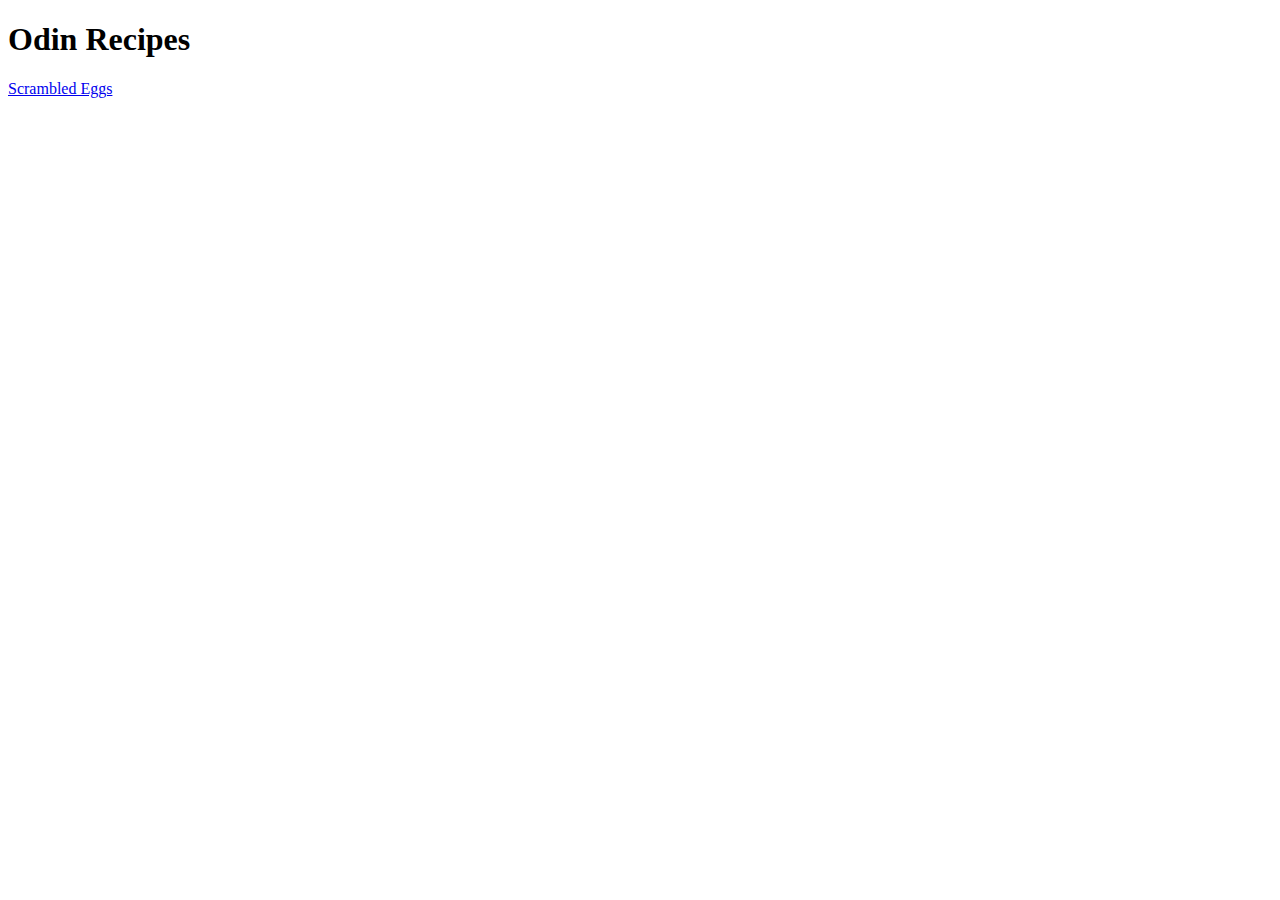
==== index.html @ badb7c49 "Create a recipe page" ====
<!DOCTYPE html>
<html lang="en">
    <head>
        <meta charset="utf-8">
        <title>Odin Recipes</title>
    </head>
        <body>
            <h1>Odin Recipes</h1>
            <a href="recipes/scrambled-eggs.html">Scrambled Eggs</a>
        </body>
</html>
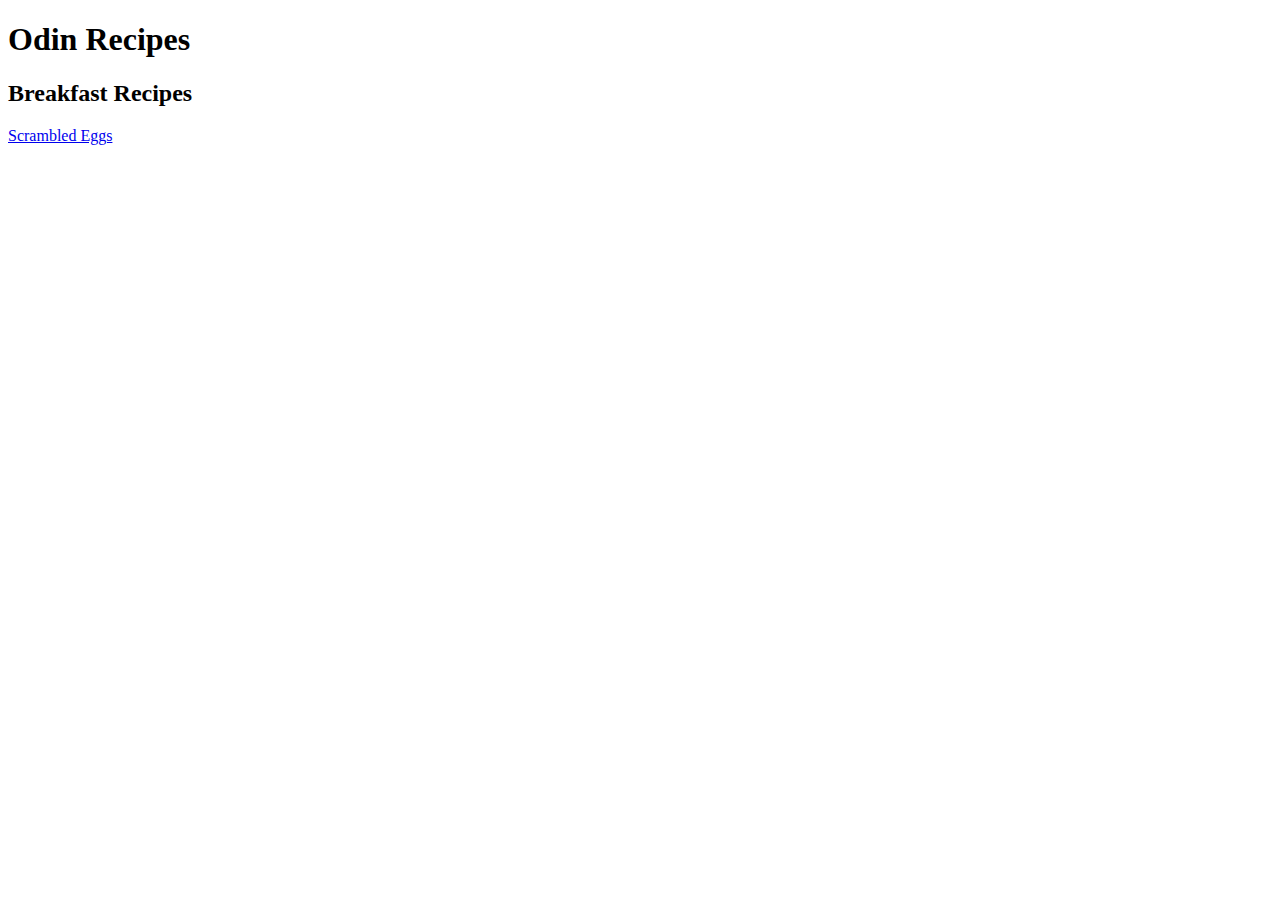
==== commit 9ccd55ad: "Add content to scrambled-eggs page" ====
--- a/index.html
+++ b/index.html
@@ -6,6 +6,7 @@
     </head>
         <body>
             <h1>Odin Recipes</h1>
+            <h2>Breakfast Recipes</h2>
             <a href="recipes/scrambled-eggs.html">Scrambled Eggs</a>
         </body>
 </html>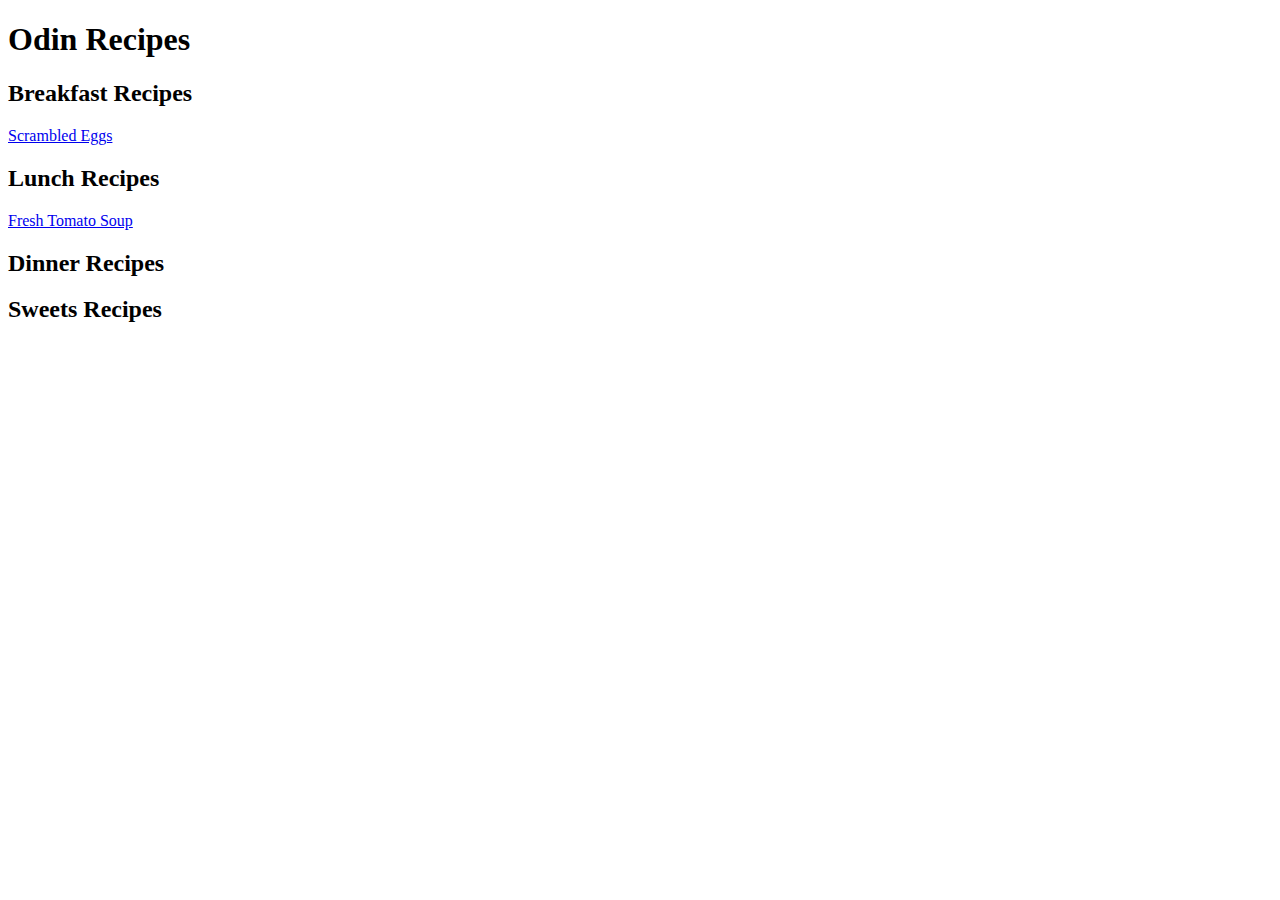
==== commit a5d9adff: "Add fresh-tomato-soup page and create 3 sections" ====
--- a/index.html
+++ b/index.html
@@ -8,5 +8,9 @@
             <h1>Odin Recipes</h1>
             <h2>Breakfast Recipes</h2>
             <a href="recipes/scrambled-eggs.html">Scrambled Eggs</a>
+            <h2>Lunch Recipes</h2>
+            <a href="recipes/fresh-tomato-soup.html">Fresh Tomato Soup</a>
+            <h2>Dinner Recipes</h2>
+            <h2>Sweets Recipes</h2>
         </body>
 </html>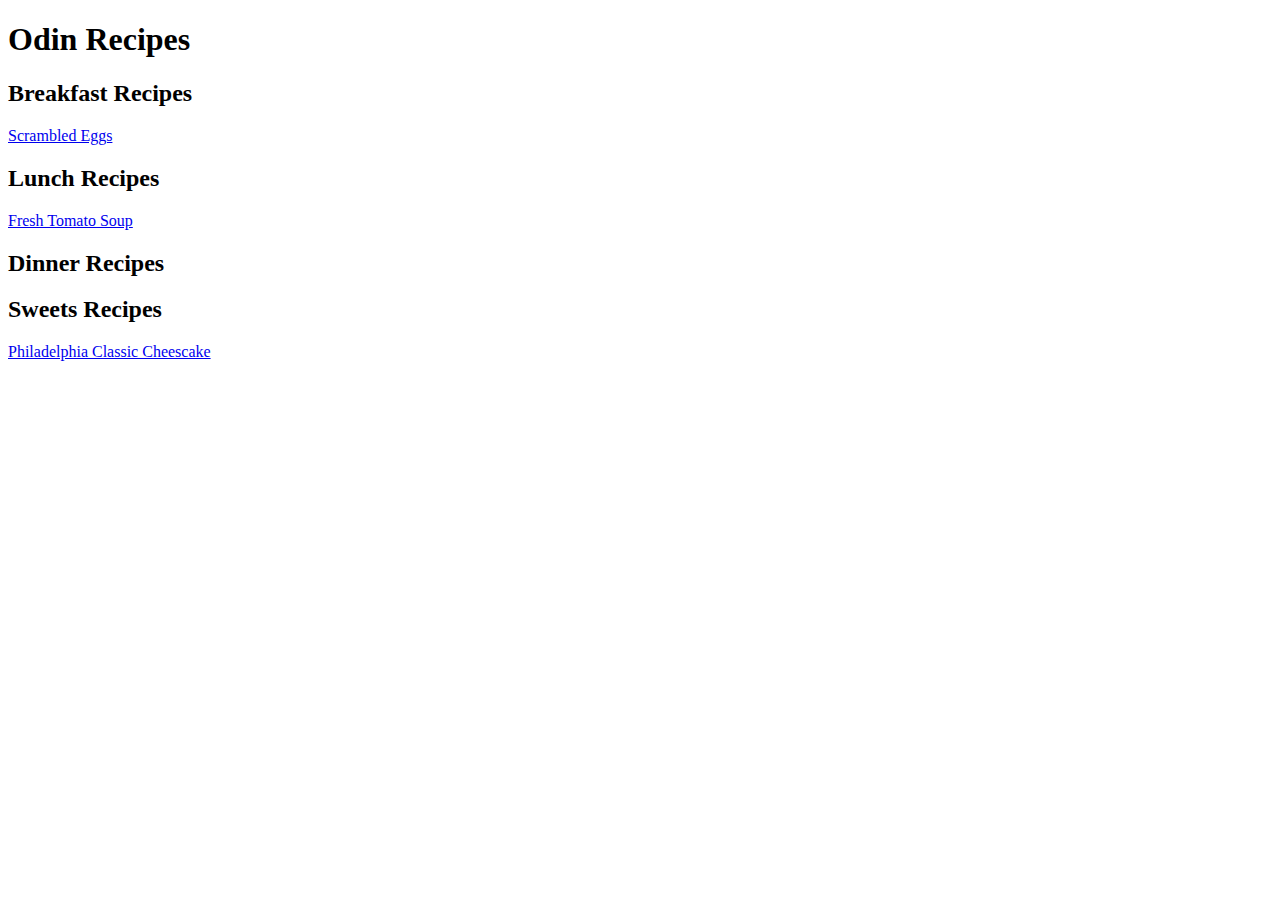
==== commit c53fc7d0: "Add philadelphia-classic-cheescake page" ====
--- a/index.html
+++ b/index.html
@@ -12,5 +12,6 @@
             <a href="recipes/fresh-tomato-soup.html">Fresh Tomato Soup</a>
             <h2>Dinner Recipes</h2>
             <h2>Sweets Recipes</h2>
+            <a href="recipes/philadelphia-classic-cheescake.html">Philadelphia Classic Cheescake</a>
         </body>
 </html>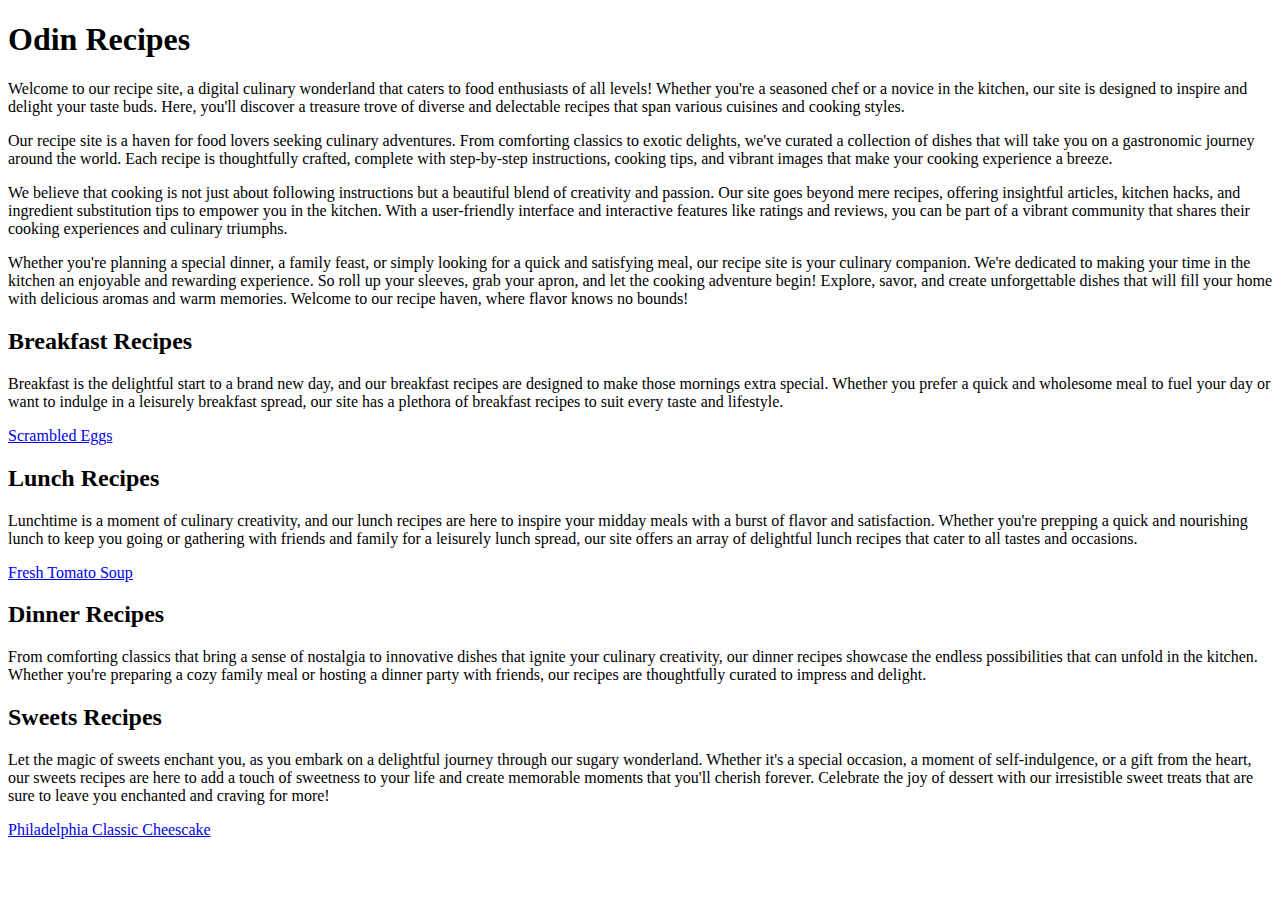
==== commit 51fd0e19: "Add description to sections in index page" ====
--- a/index.html
+++ b/index.html
@@ -6,12 +6,23 @@
     </head>
         <body>
             <h1>Odin Recipes</h1>
+            <p>Welcome to our recipe site, a digital culinary wonderland that caters to food enthusiasts of all levels! Whether you're a seasoned chef or a novice in the kitchen, our site is designed to inspire and delight your taste buds. Here, you'll discover a treasure trove of diverse and delectable recipes that span various cuisines and cooking styles.</p>
+
+            <p>Our recipe site is a haven for food lovers seeking culinary adventures. From comforting classics to exotic delights, we've curated a collection of dishes that will take you on a gastronomic journey around the world. Each recipe is thoughtfully crafted, complete with step-by-step instructions, cooking tips, and vibrant images that make your cooking experience a breeze.</p>
+                
+            <p>We believe that cooking is not just about following instructions but a beautiful blend of creativity and passion. Our site goes beyond mere recipes, offering insightful articles, kitchen hacks, and ingredient substitution tips to empower you in the kitchen. With a user-friendly interface and interactive features like ratings and reviews, you can be part of a vibrant community that shares their cooking experiences and culinary triumphs.</p>
+                
+            <p>Whether you're planning a special dinner, a family feast, or simply looking for a quick and satisfying meal, our recipe site is your culinary companion. We're dedicated to making your time in the kitchen an enjoyable and rewarding experience. So roll up your sleeves, grab your apron, and let the cooking adventure begin! Explore, savor, and create unforgettable dishes that will fill your home with delicious aromas and warm memories. Welcome to our recipe haven, where flavor knows no bounds!</p>
             <h2>Breakfast Recipes</h2>
+            <p>Breakfast is the delightful start to a brand new day, and our breakfast recipes are designed to make those mornings extra special. Whether you prefer a quick and wholesome meal to fuel your day or want to indulge in a leisurely breakfast spread, our site has a plethora of breakfast recipes to suit every taste and lifestyle.</p>
             <a href="recipes/scrambled-eggs.html">Scrambled Eggs</a>
             <h2>Lunch Recipes</h2>
+            <p>Lunchtime is a moment of culinary creativity, and our lunch recipes are here to inspire your midday meals with a burst of flavor and satisfaction. Whether you're prepping a quick and nourishing lunch to keep you going or gathering with friends and family for a leisurely lunch spread, our site offers an array of delightful lunch recipes that cater to all tastes and occasions.</p>
             <a href="recipes/fresh-tomato-soup.html">Fresh Tomato Soup</a>
             <h2>Dinner Recipes</h2>
+            <p>From comforting classics that bring a sense of nostalgia to innovative dishes that ignite your culinary creativity, our dinner recipes showcase the endless possibilities that can unfold in the kitchen. Whether you're preparing a cozy family meal or hosting a dinner party with friends, our recipes are thoughtfully curated to impress and delight.</p>
             <h2>Sweets Recipes</h2>
+            <p>Let the magic of sweets enchant you, as you embark on a delightful journey through our sugary wonderland. Whether it's a special occasion, a moment of self-indulgence, or a gift from the heart, our sweets recipes are here to add a touch of sweetness to your life and create memorable moments that you'll cherish forever. Celebrate the joy of dessert with our irresistible sweet treats that are sure to leave you enchanted and craving for more!</p>
             <a href="recipes/philadelphia-classic-cheescake.html">Philadelphia Classic Cheescake</a>
         </body>
 </html>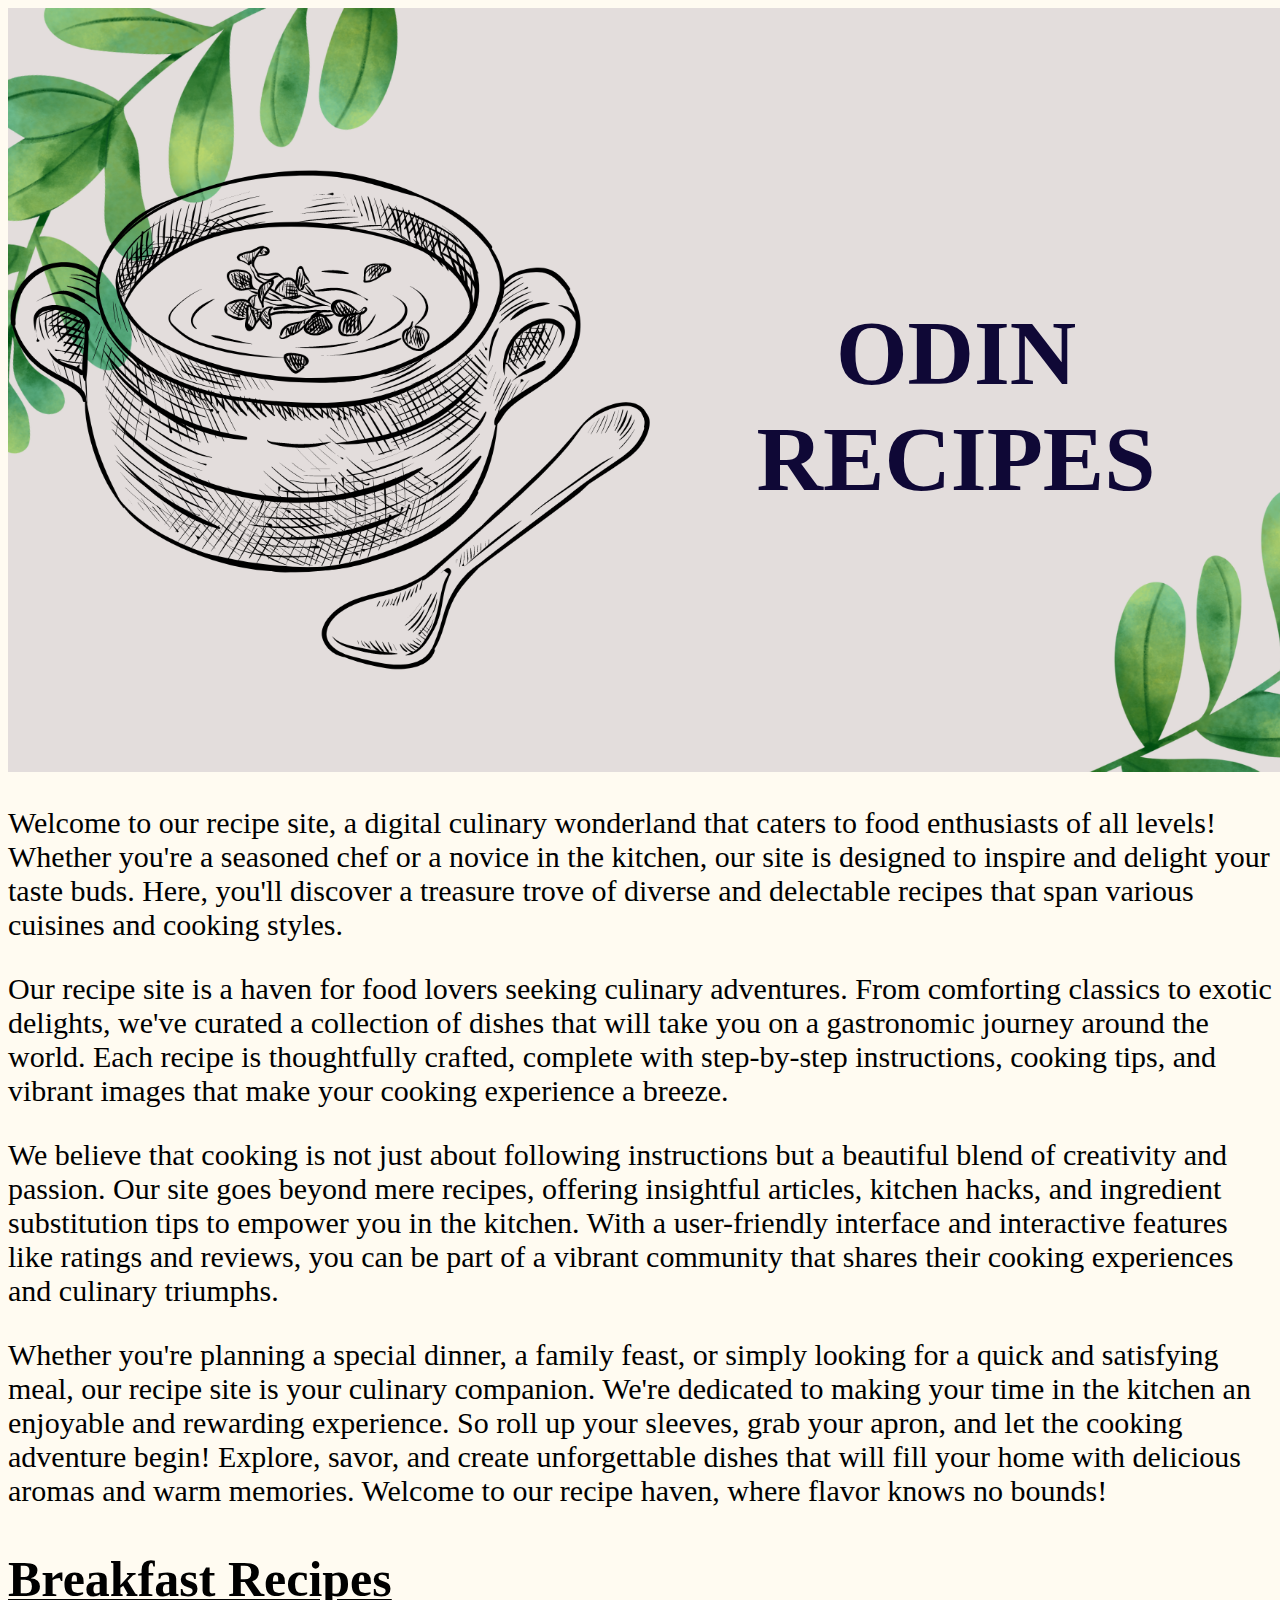
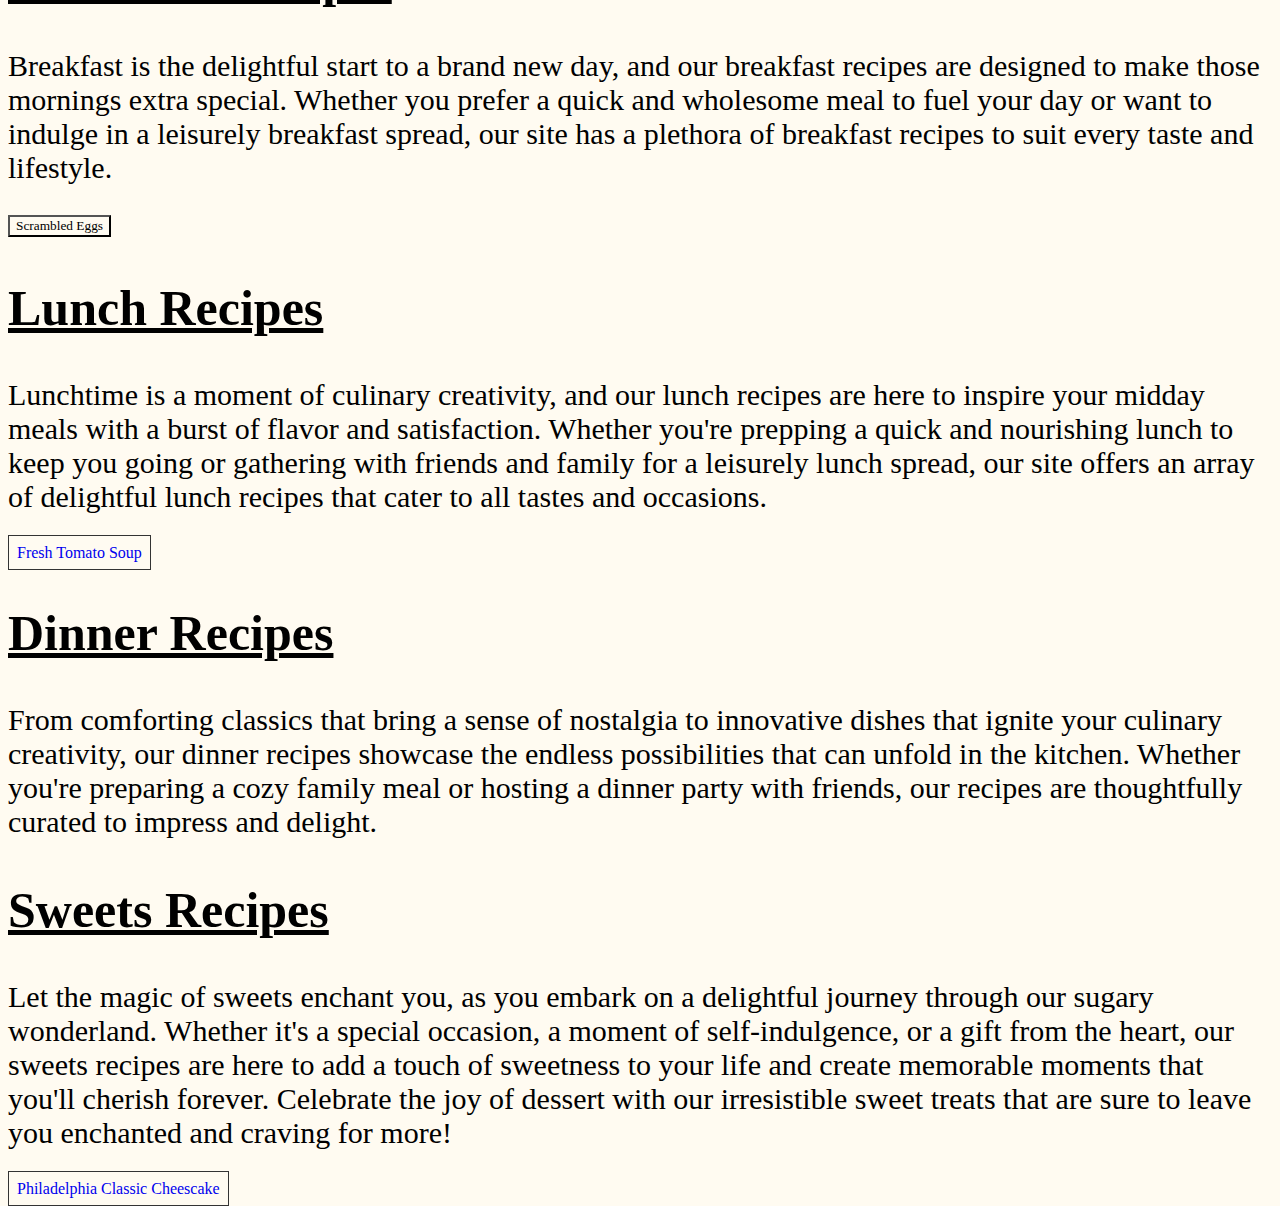
==== commit dc4855ae: "Add some styles (home, fresh-tomato-soup page)" ====
--- a/index.html
+++ b/index.html
@@ -3,26 +3,31 @@
     <head>
         <meta charset="utf-8">
         <title>Odin Recipes</title>
+        <link rel="stylesheet" href="styles.css"/>
     </head>
-        <body>
-            <h1>Odin Recipes</h1>
-            <p>Welcome to our recipe site, a digital culinary wonderland that caters to food enthusiasts of all levels! Whether you're a seasoned chef or a novice in the kitchen, our site is designed to inspire and delight your taste buds. Here, you'll discover a treasure trove of diverse and delectable recipes that span various cuisines and cooking styles.</p>
-
-            <p>Our recipe site is a haven for food lovers seeking culinary adventures. From comforting classics to exotic delights, we've curated a collection of dishes that will take you on a gastronomic journey around the world. Each recipe is thoughtfully crafted, complete with step-by-step instructions, cooking tips, and vibrant images that make your cooking experience a breeze.</p>
-                
-            <p>We believe that cooking is not just about following instructions but a beautiful blend of creativity and passion. Our site goes beyond mere recipes, offering insightful articles, kitchen hacks, and ingredient substitution tips to empower you in the kitchen. With a user-friendly interface and interactive features like ratings and reviews, you can be part of a vibrant community that shares their cooking experiences and culinary triumphs.</p>
-                
-            <p>Whether you're planning a special dinner, a family feast, or simply looking for a quick and satisfying meal, our recipe site is your culinary companion. We're dedicated to making your time in the kitchen an enjoyable and rewarding experience. So roll up your sleeves, grab your apron, and let the cooking adventure begin! Explore, savor, and create unforgettable dishes that will fill your home with delicious aromas and warm memories. Welcome to our recipe haven, where flavor knows no bounds!</p>
-            <h2>Breakfast Recipes</h2>
-            <p>Breakfast is the delightful start to a brand new day, and our breakfast recipes are designed to make those mornings extra special. Whether you prefer a quick and wholesome meal to fuel your day or want to indulge in a leisurely breakfast spread, our site has a plethora of breakfast recipes to suit every taste and lifestyle.</p>
-            <a href="recipes/scrambled-eggs.html">Scrambled Eggs</a>
-            <h2>Lunch Recipes</h2>
-            <p>Lunchtime is a moment of culinary creativity, and our lunch recipes are here to inspire your midday meals with a burst of flavor and satisfaction. Whether you're prepping a quick and nourishing lunch to keep you going or gathering with friends and family for a leisurely lunch spread, our site offers an array of delightful lunch recipes that cater to all tastes and occasions.</p>
-            <a href="recipes/fresh-tomato-soup.html">Fresh Tomato Soup</a>
-            <h2>Dinner Recipes</h2>
-            <p>From comforting classics that bring a sense of nostalgia to innovative dishes that ignite your culinary creativity, our dinner recipes showcase the endless possibilities that can unfold in the kitchen. Whether you're preparing a cozy family meal or hosting a dinner party with friends, our recipes are thoughtfully curated to impress and delight.</p>
-            <h2>Sweets Recipes</h2>
-            <p>Let the magic of sweets enchant you, as you embark on a delightful journey through our sugary wonderland. Whether it's a special occasion, a moment of self-indulgence, or a gift from the heart, our sweets recipes are here to add a touch of sweetness to your life and create memorable moments that you'll cherish forever. Celebrate the joy of dessert with our irresistible sweet treats that are sure to leave you enchanted and craving for more!</p>
-            <a href="recipes/philadelphia-classic-cheescake.html">Philadelphia Classic Cheescake</a>
-        </body>
+    <body>
+        <div class="container"> 
+            <img src="img/coperta-titlu2.png" class="image" title="Coperta titlu">
+            <h1 class="title" id="home-page">ODIN RECIPES
+            </h1>
+        </div>
+        <p class="description">Welcome to our recipe site, a digital culinary wonderland that caters to food enthusiasts of all levels! Whether you're a seasoned chef or a novice in the kitchen, our site is designed to inspire and delight your taste buds. Here, you'll discover a treasure trove of diverse and delectable recipes that span various cuisines and cooking styles.</p>
+        <p class="description">Our recipe site is a haven for food lovers seeking culinary adventures. From comforting classics to exotic delights, we've curated a collection of dishes that will take you on a gastronomic journey around the world. Each recipe is thoughtfully crafted, complete with step-by-step instructions, cooking tips, and vibrant images that make your cooking experience a breeze.</p>       
+        <p class="description">We believe that cooking is not just about following instructions but a beautiful blend of creativity and passion. Our site goes beyond mere recipes, offering insightful articles, kitchen hacks, and ingredient substitution tips to empower you in the kitchen. With a user-friendly interface and interactive features like ratings and reviews, you can be part of a vibrant community that shares their cooking experiences and culinary triumphs.</p>
+            
+        <p class="description">Whether you're planning a special dinner, a family feast, or simply looking for a quick and satisfying meal, our recipe site is your culinary companion. We're dedicated to making your time in the kitchen an enjoyable and rewarding experience. So roll up your sleeves, grab your apron, and let the cooking adventure begin! Explore, savor, and create unforgettable dishes that will fill your home with delicious aromas and warm memories. Welcome to our recipe haven, where flavor knows no bounds!</p>
+        <h2 class="subtitle">Breakfast Recipes</h2>
+        <p class="description">Breakfast is the delightful start to a brand new day, and our breakfast recipes are designed to make those mornings extra special. Whether you prefer a quick and wholesome meal to fuel your day or want to indulge in a leisurely breakfast spread, our site has a plethora of breakfast recipes to suit every taste and lifestyle.</p>
+        <a href="recipes/scrambled-eggs.html">
+            <button class="button">Scrambled Eggs</button>
+        </a>
+        <h2 class="subtitle">Lunch Recipes</h2>
+        <p class="description">Lunchtime is a moment of culinary creativity, and our lunch recipes are here to inspire your midday meals with a burst of flavor and satisfaction. Whether you're prepping a quick and nourishing lunch to keep you going or gathering with friends and family for a leisurely lunch spread, our site offers an array of delightful lunch recipes that cater to all tastes and occasions.</p>
+        <a class="link-btn" href="recipes/fresh-tomato-soup.html">Fresh Tomato Soup</a>
+        <h2 class="subtitle">Dinner Recipes</h2>
+        <p class="description">From comforting classics that bring a sense of nostalgia to innovative dishes that ignite your culinary creativity, our dinner recipes showcase the endless possibilities that can unfold in the kitchen. Whether you're preparing a cozy family meal or hosting a dinner party with friends, our recipes are thoughtfully curated to impress and delight.</p>
+        <h2 class="subtitle">Sweets Recipes</h2>
+        <p class="description">Let the magic of sweets enchant you, as you embark on a delightful journey through our sugary wonderland. Whether it's a special occasion, a moment of self-indulgence, or a gift from the heart, our sweets recipes are here to add a touch of sweetness to your life and create memorable moments that you'll cherish forever. Celebrate the joy of dessert with our irresistible sweet treats that are sure to leave you enchanted and craving for more!</p>
+        <a class="link-btn" href="recipes/philadelphia-classic-cheescake.html">Philadelphia Classic Cheescake</a>
+    </body>
 </html>--- a/styles.css
+++ b/styles.css
@@ -0,0 +1,56 @@
+* {
+    background-color: rgb(255, 251, 241);
+    font-family:Georgia, 'Times New Roman', Times, serif;
+    /* text-indent: 50px; */
+    /* margin: 50px; */
+    padding: auto;
+}
+
+.container {
+    position: relative;
+  }
+
+.title#home-page {
+    position: absolute;
+    top: 30%;
+    left: 50%;
+    color: rgb(15, 8, 54);
+    font-weight: bold;
+    text-align: center;
+    font-family: "Cinzel", serif;
+    font-size: 92px;
+    background-color: transparent;
+
+}
+
+.description {
+    font-family:'Fauna One', serif;
+    font-size:30px;
+    
+}
+
+.subtitle {
+    font-family: "Cinzel", serif;
+    font-weight: bold;
+    font-size: 50px;
+    text-decoration: underline;
+    /* display: inline-block;  */
+    /* background-color: rgb(77, 66, 12);
+    color: rgba(255, 255, 255, 0.955) */
+}
+
+.image {
+    height: 764px;
+    width: 1400px;
+    /* opacity: 80%; */
+
+}
+.link-btn {
+    text-decoration:none;
+    padding: 0.5rem;
+    border: 1px solid #333333;
+}
+.title#recipe {
+    text-align: center;
+    font-size: 90px;
+}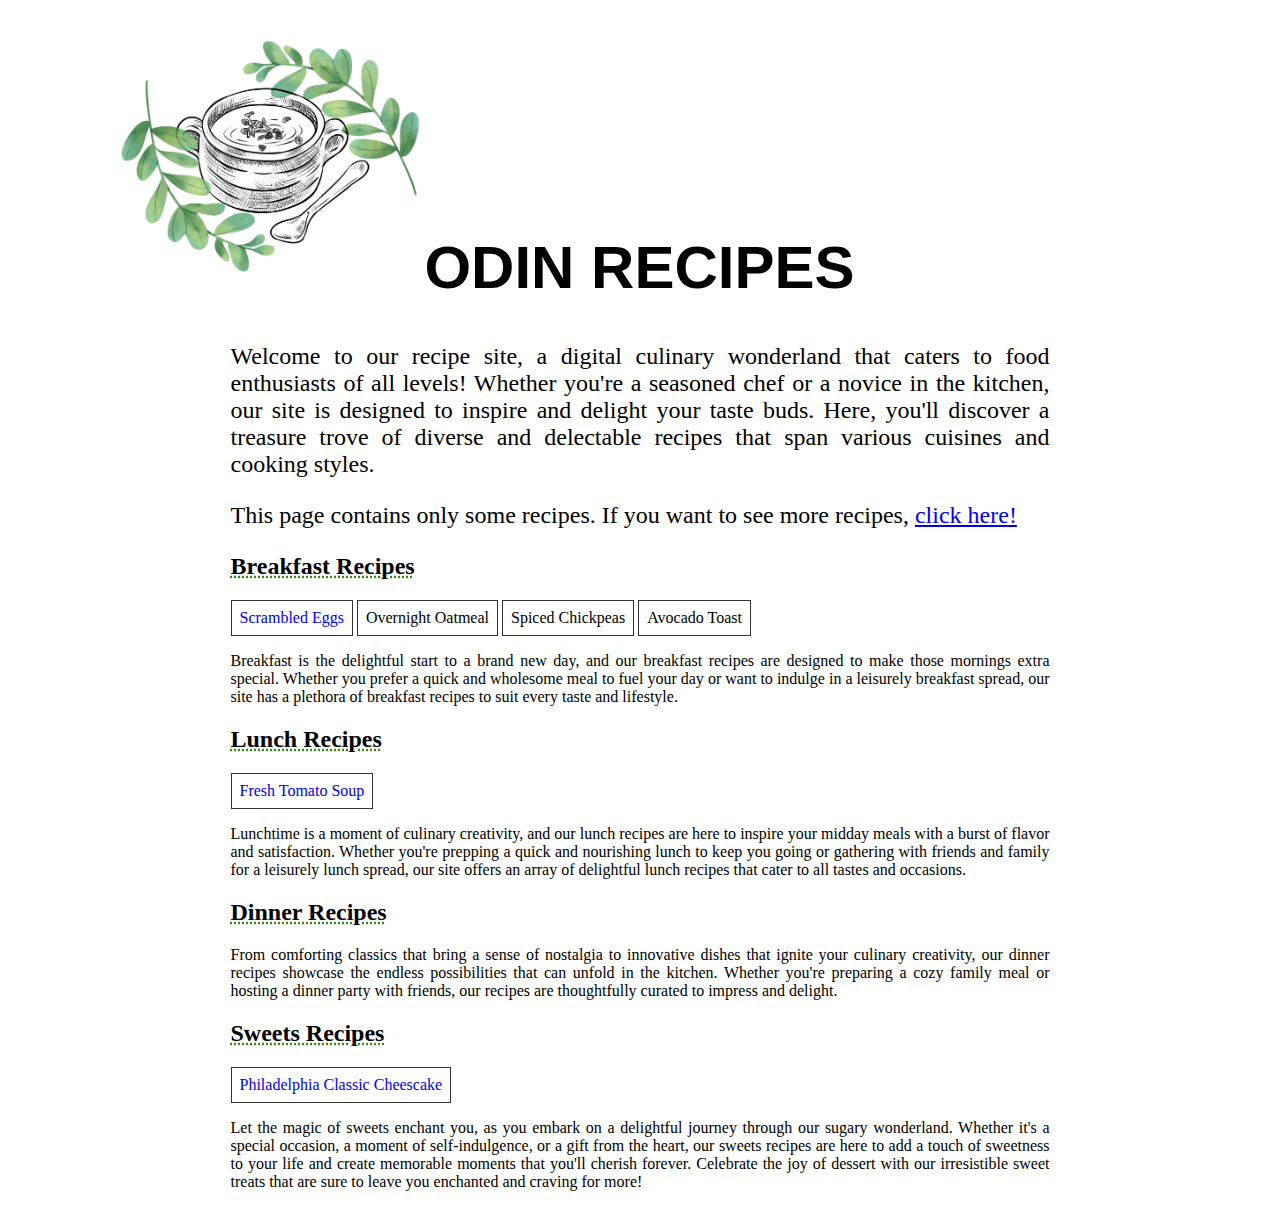
==== commit 875c5050: "Box model, block and inline changes" ====
--- a/index.html
+++ b/index.html
@@ -6,28 +6,50 @@
         <link rel="stylesheet" href="styles.css"/>
     </head>
     <body>
-        <div class="container"> 
-            <img src="img/coperta-titlu2.png" class="image" title="Coperta titlu">
-            <h1 class="title" id="home-page">ODIN RECIPES
-            </h1>
+        <div class="site-container">
+            <div class="page-container">
+                <div class="site-header"> 
+                    <!-- <div class="page-logo"> -->
+                        <img src="img/site-logo.png" class="page-logo" title="Coperta titlu">
+                    <!-- </div> -->
+                    <h1 class="title">ODIN RECIPES</h1>
+                </div>
+                <div class="about-me">
+                    <p class="content">Welcome to our recipe site, a digital culinary wonderland that caters to food enthusiasts of all levels! Whether you're a seasoned chef or a novice in the kitchen, our site is designed to inspire and delight your taste buds. Here, you'll discover a treasure trove of diverse and delectable recipes that span various cuisines and cooking styles.</p>
+                    <!-- <p class="content">Our recipe site is a haven for food lovers seeking culinary adventures. From comforting classics to exotic delights, we've curated a collection of dishes that will take you on a gastronomic journey around the world. Each recipe is thoughtfully crafted, complete with step-by-step instructions, cooking tips, and vibrant images that make your cooking experience a breeze.</p>       
+                    <p class="content">We believe that cooking is not just about following instructions but a beautiful blend of creativity and passion. Our site goes beyond mere recipes, offering insightful articles, kitchen hacks, and ingredient substitution tips to empower you in the kitchen. With a user-friendly interface and interactive features like ratings and reviews, you can be part of a vibrant community that shares their cooking experiences and culinary triumphs.</p>      
+                    <p class="content">Whether you're planning a special dinner, a family feast, or simply looking for a quick and satisfying meal, our recipe site is your culinary companion. We're dedicated to making your time in the kitchen an enjoyable and rewarding experience. So roll up your sleeves, grab your apron, and let the cooking adventure begin! Explore, savor, and create unforgettable dishes that will fill your home with delicious aromas and warm memories. Welcome to our recipe haven, where flavor knows no bounds!</p> -->
+                    <p> This page contains only some recipes. If you want to see more recipes, <a href="https://www.hsph.harvard.edu/nutritionsource/recipes-complete-list/">click here!</a></p>
+                </div>
+                <div class="sections-container">
+                    <div class="section">
+                        <h2 class="subtitle">Breakfast Recipes</h2>
+                        <div class="popular-recipes">
+                            <a  class="link-btn" href="recipes/scrambled-eggs.html">Scrambled Eggs</a>
+                            <div class="link-btn">Overnight Oatmeal</div>
+                            <div class="link-btn">Spiced Chickpeas</div>
+                            <div class="link-btn">Avocado Toast</div>
+                        </div>
+                        <p class="content">Breakfast is the delightful start to a brand new day, and our breakfast recipes are designed to make those mornings extra special. Whether you prefer a quick and wholesome meal to fuel your day or want to indulge in a leisurely breakfast spread, our site has a plethora of breakfast recipes to suit every taste and lifestyle.</p>
+                        
+                    </div>
+                    <div class="section">
+                        <h2 class="subtitle">Lunch Recipes</h2>
+                        <a class="link-btn" href="recipes/fresh-tomato-soup.html">Fresh Tomato Soup</a>
+                        <p class="content">Lunchtime is a moment of culinary creativity, and our lunch recipes are here to inspire your midday meals with a burst of flavor and satisfaction. Whether you're prepping a quick and nourishing lunch to keep you going or gathering with friends and family for a leisurely lunch spread, our site offers an array of delightful lunch recipes that cater to all tastes and occasions.</p>
+
+                    </div>
+                        <div class="section">
+                        <h2 class="subtitle">Dinner Recipes</h2>
+                        <p class="content">From comforting classics that bring a sense of nostalgia to innovative dishes that ignite your culinary creativity, our dinner recipes showcase the endless possibilities that can unfold in the kitchen. Whether you're preparing a cozy family meal or hosting a dinner party with friends, our recipes are thoughtfully curated to impress and delight.</p>
+                    </div>
+                    <div class="section">
+                        <h2 class="subtitle">Sweets Recipes</h2>
+                        <a class="link-btn" href="recipes/philadelphia-classic-cheescake.html">Philadelphia Classic Cheescake</a>
+                        <p class="content">Let the magic of sweets enchant you, as you embark on a delightful journey through our sugary wonderland. Whether it's a special occasion, a moment of self-indulgence, or a gift from the heart, our sweets recipes are here to add a touch of sweetness to your life and create memorable moments that you'll cherish forever. Celebrate the joy of dessert with our irresistible sweet treats that are sure to leave you enchanted and craving for more!</p>
+                    </div>
+                </div>
+            </div>
         </div>
-        <p class="description">Welcome to our recipe site, a digital culinary wonderland that caters to food enthusiasts of all levels! Whether you're a seasoned chef or a novice in the kitchen, our site is designed to inspire and delight your taste buds. Here, you'll discover a treasure trove of diverse and delectable recipes that span various cuisines and cooking styles.</p>
-        <p class="description">Our recipe site is a haven for food lovers seeking culinary adventures. From comforting classics to exotic delights, we've curated a collection of dishes that will take you on a gastronomic journey around the world. Each recipe is thoughtfully crafted, complete with step-by-step instructions, cooking tips, and vibrant images that make your cooking experience a breeze.</p>       
-        <p class="description">We believe that cooking is not just about following instructions but a beautiful blend of creativity and passion. Our site goes beyond mere recipes, offering insightful articles, kitchen hacks, and ingredient substitution tips to empower you in the kitchen. With a user-friendly interface and interactive features like ratings and reviews, you can be part of a vibrant community that shares their cooking experiences and culinary triumphs.</p>
-            
-        <p class="description">Whether you're planning a special dinner, a family feast, or simply looking for a quick and satisfying meal, our recipe site is your culinary companion. We're dedicated to making your time in the kitchen an enjoyable and rewarding experience. So roll up your sleeves, grab your apron, and let the cooking adventure begin! Explore, savor, and create unforgettable dishes that will fill your home with delicious aromas and warm memories. Welcome to our recipe haven, where flavor knows no bounds!</p>
-        <h2 class="subtitle">Breakfast Recipes</h2>
-        <p class="description">Breakfast is the delightful start to a brand new day, and our breakfast recipes are designed to make those mornings extra special. Whether you prefer a quick and wholesome meal to fuel your day or want to indulge in a leisurely breakfast spread, our site has a plethora of breakfast recipes to suit every taste and lifestyle.</p>
-        <a href="recipes/scrambled-eggs.html">
-            <button class="button">Scrambled Eggs</button>
-        </a>
-        <h2 class="subtitle">Lunch Recipes</h2>
-        <p class="description">Lunchtime is a moment of culinary creativity, and our lunch recipes are here to inspire your midday meals with a burst of flavor and satisfaction. Whether you're prepping a quick and nourishing lunch to keep you going or gathering with friends and family for a leisurely lunch spread, our site offers an array of delightful lunch recipes that cater to all tastes and occasions.</p>
-        <a class="link-btn" href="recipes/fresh-tomato-soup.html">Fresh Tomato Soup</a>
-        <h2 class="subtitle">Dinner Recipes</h2>
-        <p class="description">From comforting classics that bring a sense of nostalgia to innovative dishes that ignite your culinary creativity, our dinner recipes showcase the endless possibilities that can unfold in the kitchen. Whether you're preparing a cozy family meal or hosting a dinner party with friends, our recipes are thoughtfully curated to impress and delight.</p>
-        <h2 class="subtitle">Sweets Recipes</h2>
-        <p class="description">Let the magic of sweets enchant you, as you embark on a delightful journey through our sugary wonderland. Whether it's a special occasion, a moment of self-indulgence, or a gift from the heart, our sweets recipes are here to add a touch of sweetness to your life and create memorable moments that you'll cherish forever. Celebrate the joy of dessert with our irresistible sweet treats that are sure to leave you enchanted and craving for more!</p>
-        <a class="link-btn" href="recipes/philadelphia-classic-cheescake.html">Philadelphia Classic Cheescake</a>
     </body>
 </html>--- a/styles.css
+++ b/styles.css
@@ -1,56 +1,87 @@
-* {
-    background-color: rgb(255, 251, 241);
-    font-family:Georgia, 'Times New Roman', Times, serif;
-    /* text-indent: 50px; */
-    /* margin: 50px; */
-    padding: auto;
+body {
+    background: #ffffff;
+    font-family: sans-serif;
+  }
+.site-container {
+    margin: 0px;
+    box-sizing:border-box;
+    display:block;
+    text-align: justify;
 }
-
-.container {
-    position: relative;
-  }
-
-.title#home-page {
-    position: absolute;
-    top: 30%;
-    left: 50%;
-    color: rgb(15, 8, 54);
-    font-weight: bold;
-    text-align: center;
+.page-container {
+    font-family:"Roboto Slab", "Helvetica Neue", sans-serif;
+    max-width: 1170px;
+    margin: 0 auto;
+    box-sizing: border-box;
+    display: block;
+}
+.recipe-page-container {
+    font-family:"Roboto Slab", "Helvetica Neue", sans-serif;
+    max-width: 800px;
+    margin: 0 auto;
+    box-sizing: border-box;
+    display: block;
+}
+.site-header {
+    box-sizing: border-box;
+    padding: 17px 0;
+    max-width:1040px;
+    margin: 0 auto;
+}
+.recipe-site-header {
+    box-sizing: border-box;
+    padding: 17px 0;
+    max-width: 500px;
+    margin: 0 auto;
+}
+.page-logo{
+    display:inline-block;
+    margin-block-start:1em;
+    margin-block-end:1em;
+    margin-inline-start: 0px;
+    margin-inline-end: 0px;
+    max-width: 300px;
+    height: auto;
+}
+.title {
+    margin:0px;
+    display:inline-block;
+    font-size: 60px;
+}
+.recipe-title {
+    display: block;
+    font-size: 40px;
+}
+.about-me {
+    width: 70%;
+    margin: 24px auto;
+    padding-left: 20px;
+    padding-right: 20px;
+    font-family:'Fauna One', serif;
+    font-size:24px; 
+}
+.sections-container{
+    width: 70%;
+    margin: 16px auto;
+    padding-left: 20px;
+    padding-right: 20px;
     font-family: "Cinzel", serif;
-    font-size: 92px;
-    background-color: transparent;
-
+    font-size: 16px;
 }
-
-.description {
-    font-family:'Fauna One', serif;
-    font-size:30px;
-    
-}
-
-.subtitle {
-    font-family: "Cinzel", serif;
-    font-weight: bold;
-    font-size: 50px;
-    text-decoration: underline;
-    /* display: inline-block;  */
-    /* background-color: rgb(77, 66, 12);
-    color: rgba(255, 255, 255, 0.955) */
-}
-
-.image {
-    height: 764px;
-    width: 1400px;
-    /* opacity: 80%; */
-
+.popular-recipes{
+    display:block;
 }
 .link-btn {
+    display:inline-block;
     text-decoration:none;
     padding: 0.5rem;
     border: 1px solid #333333;
+} 
+.subtitle {
+    text-decoration: underline dotted rgb(54, 136, 22);
 }
-.title#recipe {
-    text-align: center;
-    font-size: 90px;
+.img{
+    display: block;
+    max-width: 300px;
+    height: auto;
 }